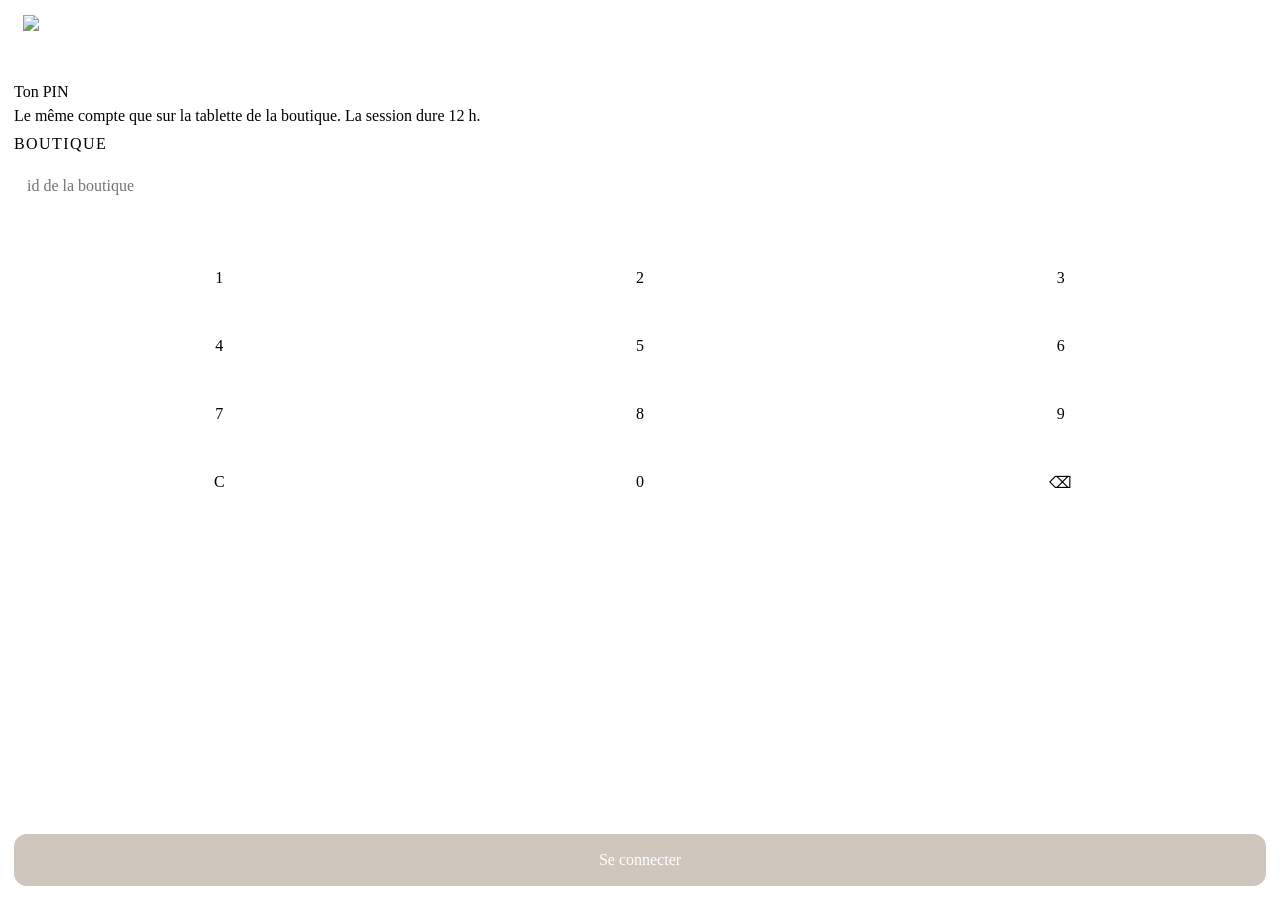
==== driver/index.html @ 9dc83f9c "PWA chauffeur : l'application, câblée sur l'API existante /webshop/driver — sept écrans : prendre sa" ====
<!doctype html>
<html lang="fr">
<head>
<meta charset="utf-8">
<meta name="viewport" content="width=device-width,initial-scale=1,viewport-fit=cover,maximum-scale=1">
<title>Livraison — L'Atelier By</title>
<meta name="theme-color" content="#8D1D2C">
<meta name="mobile-web-app-capable" content="yes">
<meta name="apple-mobile-web-app-status-bar-style" content="black-translucent">
<link rel="manifest" href="manifest.webmanifest">
<link rel="apple-touch-icon" href="icon-192.png">
<link rel="icon" href="icon-192.png">
<link rel="stylesheet" href="_ds/l-atelier-by-8504a4e3-7796-44da-b087-3fbd9dcb8dcd/global.css">
<link rel="stylesheet" href="app.css">
</head>
<body>
  <!-- L'application est rendue par app.js. Rien n'est écrit en dur ici : un
       écran sans donnée doit rester vide et le dire, jamais afficher un
       exemple qui ressemblerait à une vraie tournée. -->
  <div id="app" class="app"></div>
  <div id="toast" class="toast-host" hidden></div>
  <script src="api.js"></script>
  <script src="app.js"></script>
  <script>
    if ('serviceWorker' in navigator) {
      window.addEventListener('load', function () {
        navigator.serviceWorker.register('sw.js').catch(function (e) {
          // Un service worker refusé (http, navigateur ancien) n'empêche PAS
          // l'application de tourner : elle perd l'hors-ligne, rien d'autre.
          console.warn('service worker non enregistré :', e && e.message);
        });
      });
    }
  </script>
</body>
</html>
---- driver/app.css ----
/* app.css — PWA chauffeur. Tout est pris aux jetons du design system
   (_ds/…/global.css) : aucune couleur ni police en dur, comme partout ailleurs. */
*,*::before,*::after{box-sizing:border-box}
html,body{margin:0;padding:0;height:100%;background:var(--color-primary);overscroll-behavior:none}
body{font-family:var(--font-ui);color:var(--color-text);-webkit-tap-highlight-color:transparent}
input,textarea,select,button{font-family:var(--font-ui)}

.app{height:100dvh;display:flex;flex-direction:column;background:var(--color-bg)}
.sb{flex:none;height:env(safe-area-inset-top,0);background:var(--color-primary)}
.bar{flex:none;background:var(--color-primary);color:#fff;padding:10px 14px 13px;display:flex;align-items:center;gap:10px}
.bar .back{width:32px;height:32px;border:none;border-radius:9px;background:rgba(255,255,255,.16);color:#fff;font-size:17px;flex:none}
.bar>div{min-width:0}
.bar .ttl{font:600 16px var(--font-ui);line-height:1.15;white-space:nowrap;overflow:hidden;text-overflow:ellipsis}
.bar .sub{white-space:nowrap;overflow:hidden;text-overflow:ellipsis}
.bar .sub{font:400 11px var(--font-ui);opacity:.82;margin-top:1px}
.bar .rt{margin-left:auto;text-align:right;font:600 11.5px var(--font-ui);opacity:.94;line-height:1.25}
.bar .rt small{display:block;font-weight:400;opacity:.78;font-size:10.5px}
.bar .logo{background:#fff;border-radius:8px;padding:5px 9px;display:inline-flex}
.bar .logo img{height:17px;width:auto;display:block}

.body{flex:1;overflow-y:auto;-webkit-overflow-scrolling:touch;padding:14px 14px 18px;display:flex;flex-direction:column;gap:10px}
.foot{flex:none;background:var(--color-surface);border-top:.5px solid var(--color-border-tertiary);
      padding:11px 14px calc(14px + env(safe-area-inset-bottom,8px));display:flex;flex-direction:column;gap:8px}

.card{background:var(--color-surface);border-radius:14px;padding:12px 13px;border:.5px solid var(--color-border-tertiary)}
.card.sel{border:2px solid var(--color-primary);padding:11px 12px}
.card.soft{background:var(--color-background-secondary);border:none}
.card.warn{background:#fbf4f5;border:.5px solid rgba(141,29,44,.25)}
.lbl{font:600 10px var(--font-ui);letter-spacing:.09em;text-transform:uppercase;color:var(--color-text-muted)}
.h1{font:400 22px/1.15 var(--font-display);color:var(--color-text)}
.h2{font:600 14.5px var(--font-ui)}
.h3{font:600 13px var(--font-ui)}
.p{font:400 11.5px/1.45 var(--font-ui);color:var(--color-text-muted)}
.pin{font:400 11px/1.45 var(--font-ui);color:var(--color-text)}
.row{display:flex;align-items:center;gap:8px}
.wrap{flex-wrap:wrap}
.sep{height:.5px;background:var(--color-border-tertiary);margin:8px 0}
.grow{flex:1;min-width:0}
.mut{opacity:.55}

.btn{text-decoration:none;height:52px;border-radius:13px;background:var(--color-primary);color:#fff;border:none;
     font:600 15px var(--font-ui);display:flex;align-items:center;justify-content:center;gap:8px;width:100%}
.btn:active{filter:brightness(.92)}
.btn.gh{background:var(--color-surface);color:var(--color-primary);border:1.5px solid var(--color-primary)}
.btn[disabled]{background:#cfc7bd;color:#fff;border-color:#cfc7bd}
.btn.gh[disabled]{background:var(--color-surface);color:var(--color-text-muted);border-color:var(--color-border-secondary)}
.btn.sm{height:42px;font-size:13px;border-radius:11px}
.btn.xs{height:34px;font-size:11.5px;border-radius:9px;padding:0 12px;width:auto}

.pill{display:inline-flex;align-items:center;gap:4px;padding:3px 9px;border-radius:999px;font:600 10px var(--font-ui)}
.pill.ok{background:#eaf5ec;color:#2d7a3e}
.pill.wait{background:#fdf3e7;color:#b26a00}
.pill.grey{background:var(--color-background-secondary);color:var(--color-text-muted)}
.pill.ruby{background:var(--color-primary);color:#fff}
.pill.abr{background:var(--color-secondary);color:var(--color-on-abricot)}
.chip{display:inline-flex;align-items:center;gap:5px;padding:7px 12px;border-radius:999px;
      font:600 11.5px var(--font-ui);background:var(--color-surface);color:var(--color-text);
      border:.5px solid var(--color-border-secondary)}
.chip.on{background:var(--color-primary);color:#fff;border-color:var(--color-primary)}

.field,input.field{width:100%;height:46px;border-radius:11px;background:var(--color-background-secondary);
       border:.5px solid var(--color-border-secondary);display:flex;align-items:center;
       padding:0 13px;font:600 15px var(--font-ui);color:var(--color-text)}
textarea.field{height:auto;min-height:84px;padding:11px 13px;font:400 13px/1.5 var(--font-ui);display:block;resize:vertical}
input.field:focus,textarea.field:focus{outline:2px solid var(--color-primary);outline-offset:-2px}
.bar-p{height:7px;border-radius:999px;background:#ddd5cb;overflow:hidden;flex:none}
.bar-p i{display:block;height:100%;background:var(--color-primary);border-radius:999px;transition:width .25s}

.box{width:26px;height:26px;border-radius:7px;border:1.5px solid var(--color-border-secondary);
     background:var(--color-surface);flex:none;display:flex;align-items:center;justify-content:center;
     font:700 13px var(--font-ui);color:#fff;padding:0}
.box.done{background:#2d7a3e;border-color:#2d7a3e}
.zone{font:600 10px var(--font-ui);letter-spacing:.07em;text-transform:uppercase;color:var(--color-primary);
      display:flex;align-items:center;gap:6px;margin:10px 0 5px}
.zone i{flex:1;height:.5px;background:var(--color-border-tertiary);display:block}

.scan{border-radius:14px;background:#241a1c;padding:11px;position:relative;overflow:hidden;flex:none}
.vf{height:150px;border-radius:10px;background:#0f0b0c;position:relative;display:flex;align-items:center;justify-content:center;overflow:hidden}
.vf video{position:absolute;inset:0;width:100%;height:100%;object-fit:cover}
.vf .c{position:absolute;width:26px;height:26px;border:3px solid var(--color-secondary);z-index:2}
.vf .c1{top:10px;left:10px;border-right:0;border-bottom:0;border-radius:6px 0 0 0}
.vf .c2{top:10px;right:10px;border-left:0;border-bottom:0;border-radius:0 6px 0 0}
.vf .c3{bottom:10px;left:10px;border-right:0;border-top:0;border-radius:0 0 0 6px}
.vf .c4{bottom:10px;right:10px;border-left:0;border-top:0;border-radius:0 0 6px 0}
.vf .hint{position:relative;z-index:2;font:600 11.5px var(--font-ui);color:#fff;opacity:.8;text-align:center;padding:0 18px}
.scan .lg{font:600 11px var(--font-ui);color:#fff;margin-top:8px;display:flex;align-items:center;gap:6px}

.stop{display:flex;gap:10px;align-items:flex-start;padding:8px 0;width:100%;background:none;border:none;text-align:left}
.num{width:26px;height:26px;border-radius:8px;flex:none;display:flex;align-items:center;justify-content:center;
     font:700 12px var(--font-ui);background:var(--color-background-secondary);color:var(--color-text-muted)}
.num.done{background:#eaf5ec;color:#2d7a3e}
.num.now{background:var(--color-primary);color:#fff}
.num.tag{width:auto;min-width:26px;padding:0 8px;font-size:10.5px;letter-spacing:.02em}
.sms{background:var(--color-secondary);border-radius:14px;padding:12px 13px}
.bub{background:#fff;border-radius:12px 12px 12px 4px;padding:10px 12px;font:400 12.5px/1.5 var(--font-ui)}
.star{font-size:30px;letter-spacing:4px;color:var(--color-primary);background:none;border:none;padding:0}
.star .off{color:#d6cec3}
.kpi{flex:1;background:var(--color-surface);border-radius:12px;padding:9px 10px;border:.5px solid var(--color-border-tertiary)}
.kpi b{display:block;font:600 19px var(--font-ui);color:var(--color-primary);line-height:1.2}
.kpi span{font:400 9.5px var(--font-ui);color:var(--color-text-muted)}

.pad{display:grid;grid-template-columns:repeat(3,1fr);gap:10px}
.pad button{height:58px;border-radius:12px;border:.5px solid var(--color-border-secondary);
            background:var(--color-surface);font:600 21px var(--font-ui);color:var(--color-text)}
.dots{display:flex;gap:10px;justify-content:center;margin:4px 0 2px}
.dots i{width:14px;height:14px;border-radius:50%;background:var(--color-background-secondary);
        border:1.5px solid var(--color-border-secondary);display:block}
.dots i.on{background:var(--color-primary);border-color:var(--color-primary)}

.err{background:#fbf4f5;border:.5px solid rgba(141,29,44,.3);border-radius:12px;padding:10px 12px;
     font:500 11.5px/1.5 var(--font-ui);color:var(--color-primary)}
.toast-host{position:fixed;left:14px;right:14px;bottom:calc(96px + env(safe-area-inset-bottom,8px));z-index:50;
            background:#241a1c;color:#fff;border-radius:12px;padding:11px 13px;font:600 12.5px var(--font-ui);
            box-shadow:0 10px 26px rgba(0,0,0,.3)}
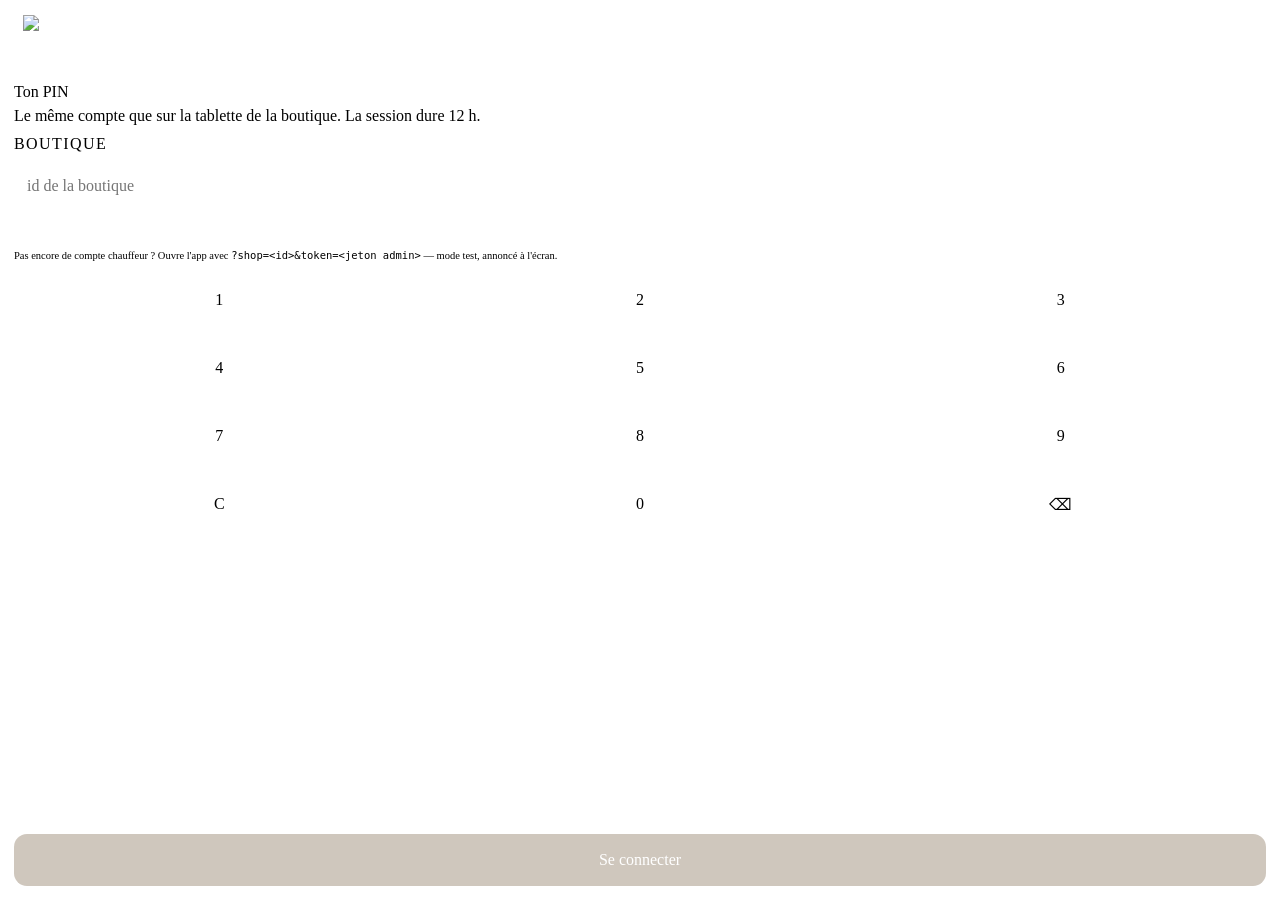
==== commit ead6915f: "PWA chauffeur : la caméra s'allume vraiment ; saisie du n° de bon retirée DEUX BUGS trouvés en pilot" ====
--- a/driver/index.html
+++ b/driver/index.html
@@ -19,6 +19,12 @@
        exemple qui ressemblerait à une vraie tournée. -->
   <div id="app" class="app"></div>
   <div id="toast" class="toast-host" hidden></div>
+  <!-- Décodeur QR embarqué (jsQR 1.4.0, Apache-2.0). Il est là parce que
+       BarcodeDetector, le lecteur natif, n'existe ni sur iPhone ni sous
+       Firefox : sans lui, l'appareil photo ne s'allumait pas du tout sur ces
+       téléphones. Vendu avec l'app, jamais chargé d'un CDN — le scan doit
+       marcher dans un sous-sol sans réseau. -->
+  <script src="vendor/jsqr.js"></script>
   <script src="api.js"></script>
   <script src="app.js"></script>
   <script>
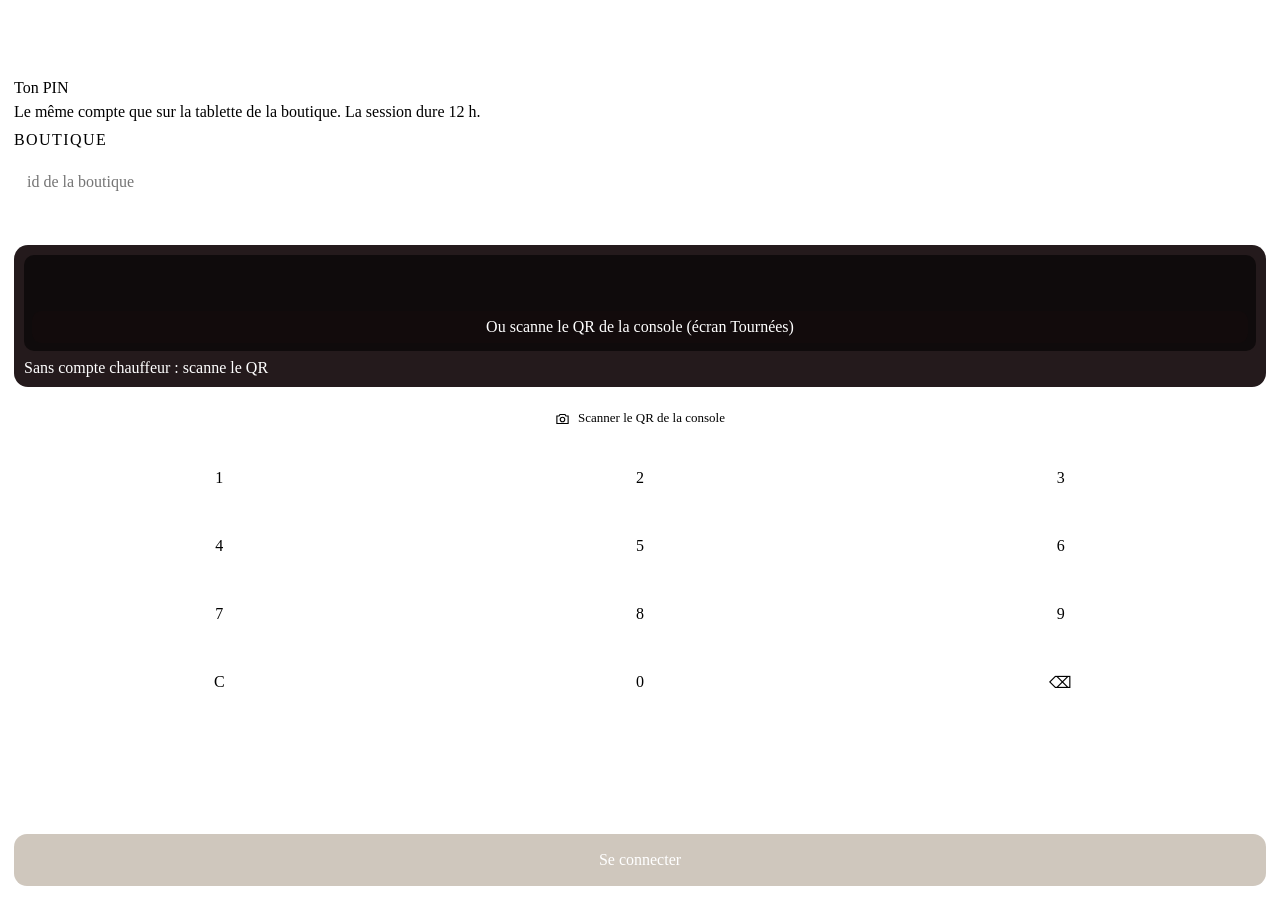
==== commit 65a186c7: "PWA chauffeur : arrêts de secours par les sites, et fin des versions figées La tournée se prenait, p" ====
--- a/driver/index.html
+++ b/driver/index.html
@@ -29,8 +29,17 @@
   <script src="app.js"></script>
   <script>
     if ('serviceWorker' in navigator) {
+      /* Quand un nouveau service worker prend la main, la page tourne encore
+         l'ANCIEN code : on recharge une fois, sinon on croit essayer la
+         nouvelle version alors qu'on garde l'ancienne à l'écran. */
+      var rechargé = false;
+      navigator.serviceWorker.addEventListener('controllerchange', function () {
+        if (rechargé) return; rechargé = true; location.reload();
+      });
       window.addEventListener('load', function () {
-        navigator.serviceWorker.register('sw.js').catch(function (e) {
+        navigator.serviceWorker.register('sw.js').then(function (reg) {
+          try { reg.update(); } catch (e) {}
+        }).catch(function (e) {
           // Un service worker refusé (http, navigateur ancien) n'empêche PAS
           // l'application de tourner : elle perd l'hors-ligne, rien d'autre.
           console.warn('service worker non enregistré :', e && e.message);
--- a/driver/app.css
+++ b/driver/app.css
@@ -7,7 +7,7 @@
 
 .app{height:100dvh;display:flex;flex-direction:column;background:var(--color-bg)}
 .sb{flex:none;height:env(safe-area-inset-top,0);background:var(--color-primary)}
-.bar{flex:none;background:var(--color-primary);color:#fff;padding:10px 14px 13px;display:flex;align-items:center;gap:10px}
+.bar{flex:none;background:var(--color-primary);color:#fff;padding:14px 14px 13px;display:flex;align-items:center;gap:10px}
 .bar .back{width:32px;height:32px;border:none;border-radius:9px;background:rgba(255,255,255,.16);color:#fff;font-size:17px;flex:none}
 .bar>div{min-width:0}
 .bar .ttl{font:600 16px var(--font-ui);line-height:1.15;white-space:nowrap;overflow:hidden;text-overflow:ellipsis}
@@ -15,8 +15,12 @@
 .bar .sub{font:400 11px var(--font-ui);opacity:.82;margin-top:1px}
 .bar .rt{margin-left:auto;text-align:right;font:600 11.5px var(--font-ui);opacity:.94;line-height:1.25}
 .bar .rt small{display:block;font-weight:400;opacity:.78;font-size:10.5px}
-.bar .logo{background:#fff;border-radius:8px;padding:5px 9px;display:inline-flex}
-.bar .logo img{height:17px;width:auto;display:block}
+/* Le logo est posé À MÊME la barre, sans pastille blanche. Son tracé est
+   sombre : passé en blanc plein (brightness(0) puis invert), il se lit sur le
+   rouge et garde son fond transparent. L'accent doré de l'apostrophe part avec
+   — c'est le prix d'un lockup monochrome, et il vaut mieux qu'un rectangle
+   blanc collé en haut de l'écran. */
+.bar .logo{height:19px;width:auto;display:block;filter:brightness(0) invert(1)}
 
 .body{flex:1;overflow-y:auto;-webkit-overflow-scrolling:touch;padding:14px 14px 18px;display:flex;flex-direction:column;gap:10px}
 .foot{flex:none;background:var(--color-surface);border-top:.5px solid var(--color-border-tertiary);
@@ -75,14 +79,17 @@
 .zone i{flex:1;height:.5px;background:var(--color-border-tertiary);display:block}
 
 .scan{border-radius:14px;background:#241a1c;padding:11px;position:relative;overflow:hidden;flex:none}
-.vf{height:150px;border-radius:10px;background:#0f0b0c;position:relative;display:flex;align-items:center;justify-content:center;overflow:hidden}
+.vf{height:210px;border-radius:10px;background:#0f0b0c;position:relative;display:flex;align-items:center;justify-content:center;overflow:hidden}
 .vf video{position:absolute;inset:0;width:100%;height:100%;object-fit:cover}
 .vf .c{position:absolute;width:26px;height:26px;border:3px solid var(--color-secondary);z-index:2}
 .vf .c1{top:10px;left:10px;border-right:0;border-bottom:0;border-radius:6px 0 0 0}
 .vf .c2{top:10px;right:10px;border-left:0;border-bottom:0;border-radius:0 6px 0 0}
 .vf .c3{bottom:10px;left:10px;border-right:0;border-top:0;border-radius:0 0 0 6px}
 .vf .c4{bottom:10px;right:10px;border-left:0;border-top:0;border-radius:0 0 6px 0}
-.vf .hint{position:relative;z-index:2;font:600 11.5px var(--font-ui);color:#fff;opacity:.8;text-align:center;padding:0 18px}
+/* Le message se lit PAR-DESSUS l'image : posé au centre, il devenait blanc sur
+   blanc dès qu'un QR remplissait le viseur. En bas, sur un fond sombre. */
+.vf .hint{position:absolute;left:8px;right:8px;bottom:8px;z-index:2;font:600 11.5px/1.35 var(--font-ui);
+          color:#fff;text-align:center;padding:7px 9px;background:rgba(20,12,13,.74);border-radius:9px}
 .scan .lg{font:600 11px var(--font-ui);color:#fff;margin-top:8px;display:flex;align-items:center;gap:6px}
 
 .stop{display:flex;gap:10px;align-items:flex-start;padding:8px 0;width:100%;background:none;border:none;text-align:left}
